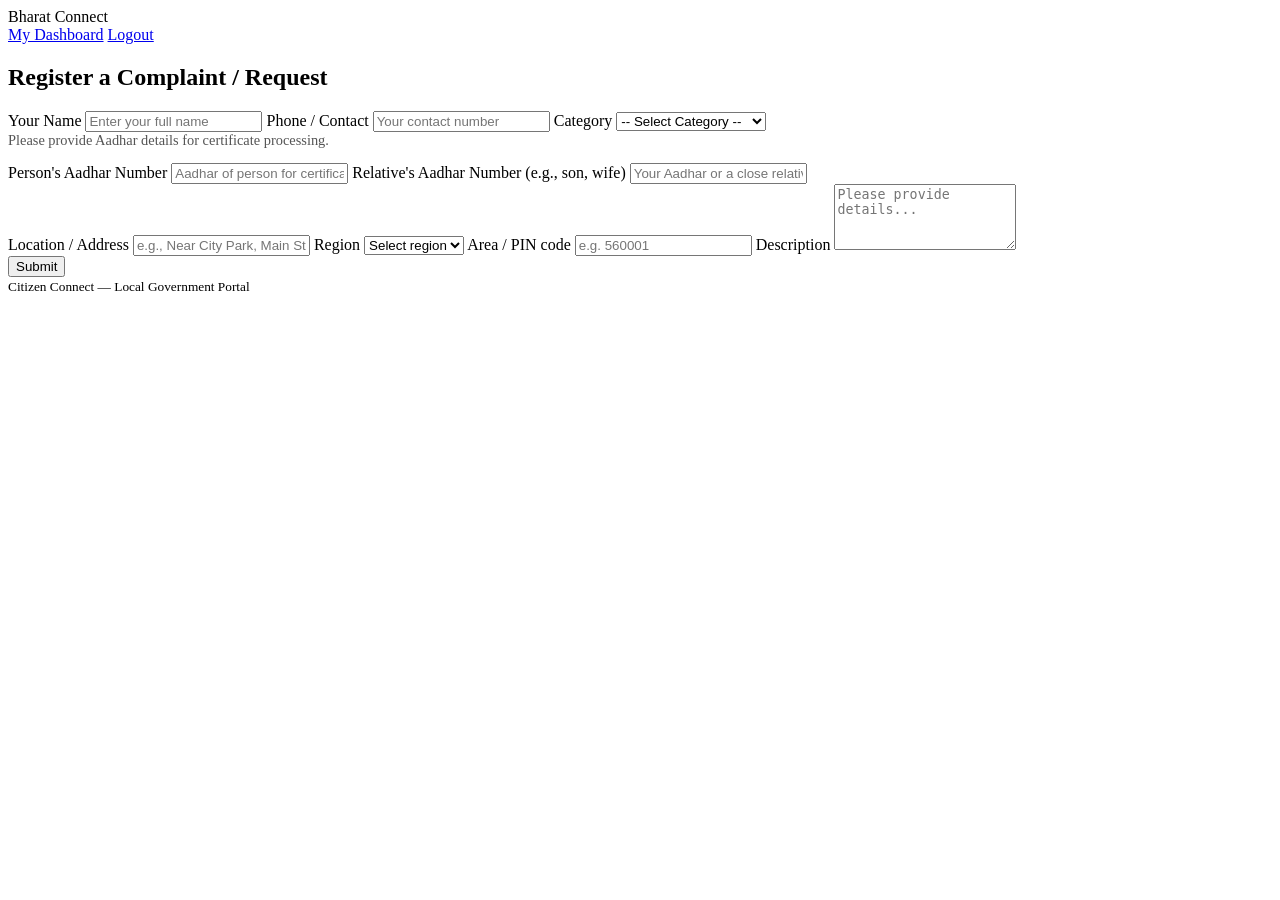
==== new_request.html @ 666920a1 "Add files via upload" ====
<!DOCTYPE html>
<html lang="en">
<head>
    <meta charset="UTF-8">
    <meta name="viewport" content="width=device-width, initial-scale=1.0">
    <title>New Request - Citizen Connect</title>
    
    <link rel="stylesheet" href="css/style.css">
</head>
<body>

    <header class="site-header">
        <div class="brand">Bharat Connect</div>
        <nav>
            <a href="dashboard.html" class="btn">My Dashboard</a>
            <a href="index.html" class="btn btn-secondary">Logout</a>
        </nav>
    </header>

    <main class="container">
        <div class="card form-card">
            <h2>Register a Complaint / Request</h2>
            
            <div id="statusMessage" class="message" style="display: none;"></div>

            <form id="requestForm" action="php/submit_request.php" method="POST">

                <label for="name">Your Name</label>
                <input id="name" name="name" placeholder="Enter your full name" required />

                <label for="phone">Phone / Contact</label>
                <input id="phone" name="phone" placeholder="Your contact number" />

                <label for="category">Category</label>
                <select id="category" name="category" required>
                    <option value="">-- Select Category --</option>
                    <option>Electric repair</option>
                    <option>Streetlight repair</option>
                    <option>Water services</option>
                    <option>Birth/Death certificate</option>
                    <option>Air/Noise pollution</option>
                    <option>Road/Pothole repair</option>
                </select>

                <div id="certificateFields" class="conditional-fields">
                    <p style="margin-top:0; font-size: 0.9em; color: #555;">
                        Please provide Aadhar details for certificate processing.
                    </p>
                    
                    <label for="personAadhar">Person's Aadhar Number</label>
                    <input id="personAadhar" name="person_aadhar" placeholder="Aadhar of person for certificate">
                    
                    <label for="relativeAadhar">Relative's Aadhar Number (e.g., son, wife)</label>
                    <input id="relativeAadhar" name="relative_aadhar" placeholder="Your Aadhar or a close relative's">
                </div>
                <label for="location">Location / Address</label>
                <input id="location" name="location" placeholder="e.g., Near City Park, Main Street" required />

                <label for="region">Region</label>
                <select id="region" name="region">
                    <option value="">Select region</option>
                    <option>North</option>
                    <option>South</option>
                    <option>East</option>
                    <option>West</option>
                    <option>Central</option>
                </select>

                <label for="areaCode">Area / PIN code</label>
                <input id="areaCode" name="areaCode" placeholder="e.g. 560001" />

                <label for="description">Description</label>
                <textarea id="description" name="description" rows="4" placeholder="Please provide details..."></textarea>

                <div class="form-actions">
                    <button type="submit" id="submitBtn" class="btn">Submit</button>
                    
                    <div id="formSpinner" class="loading-spinner" style="display: none; padding: 0; margin-left: 10px; font-size: 0.9em;">
                        Submitting...
                    </div>
                </div>
            </form>
        </div>
    </main>

    <footer class="site-footer">
        <small>Citizen Connect — Local Government Portal</small>
    </footer>

    <script src="js/main.js"></script>
</body>
</html>
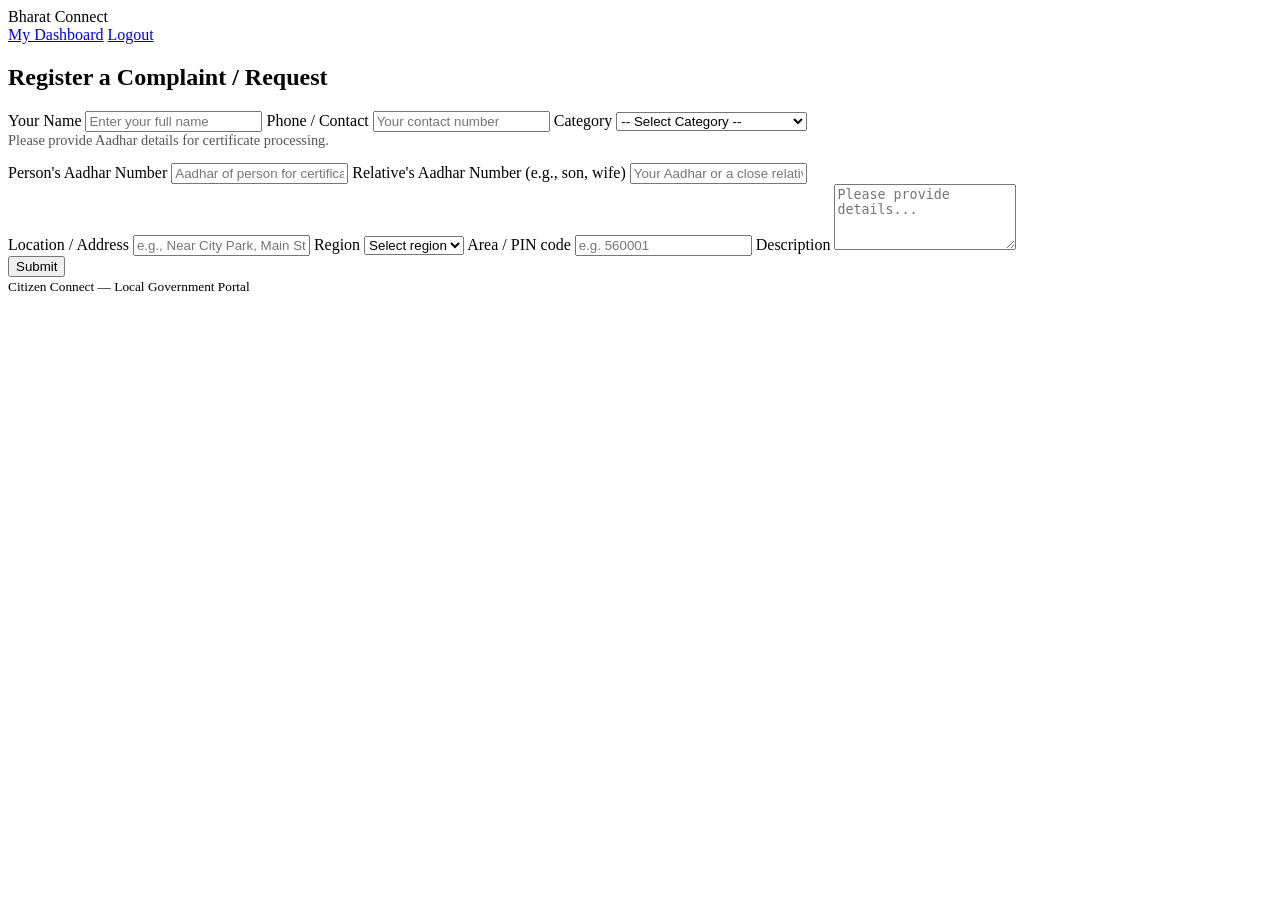
==== commit aa6a7a40: "Change dashboard and logout links to PHP Updated links for dashboard and logout to PHP files." ====
--- a/new_request.html
+++ b/new_request.html
@@ -12,8 +12,8 @@
     <header class="site-header">
         <div class="brand">Bharat Connect</div>
         <nav>
-            <a href="dashboard.html" class="btn">My Dashboard</a>
-            <a href="index.html" class="btn btn-secondary">Logout</a>
+            <a href="dashboard.php" class="btn">My Dashboard</a>
+            <a href="php/logout.php" class="btn btn-secondary">Logout</a>
         </nav>
     </header>
 
@@ -38,7 +38,7 @@
                     <option>Streetlight repair</option>
                     <option>Water services</option>
                     <option>Birth/Death certificate</option>
-                    <option>Air/Noise pollution</option>
+                    <option>Air/Noise pollution complaint</option>
                     <option>Road/Pothole repair</option>
                 </select>
 
@@ -89,4 +89,4 @@
 
     <script src="js/main.js"></script>
 </body>
-</html>+</html>
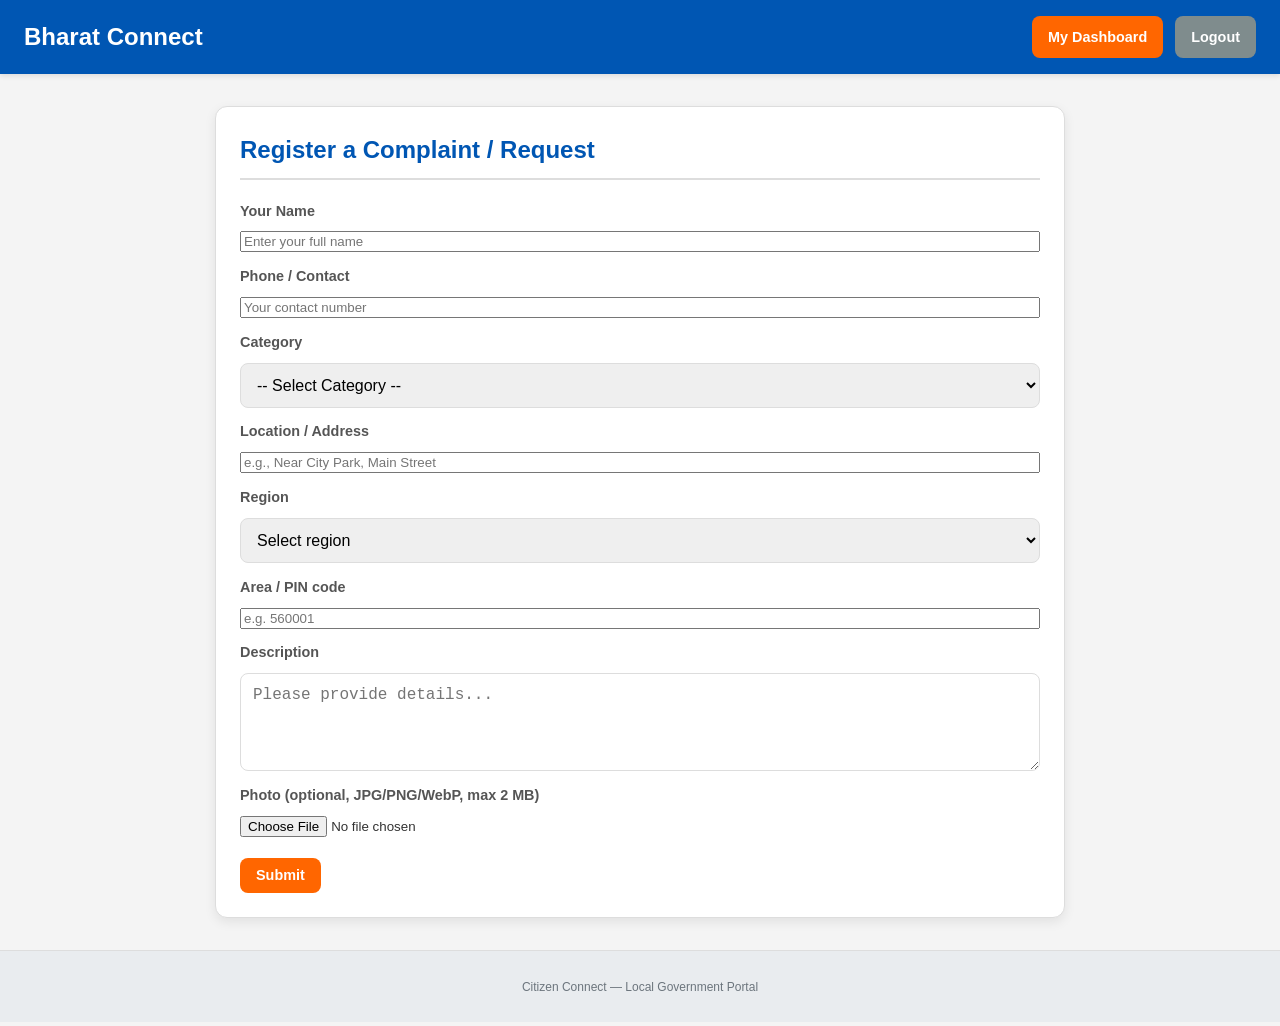
==== commit 5c205f19: "Add files via upload" ====
--- a/new_request.html
+++ b/new_request.html
@@ -72,6 +72,9 @@
                 <label for="description">Description</label>
                 <textarea id="description" name="description" rows="4" placeholder="Please provide details..."></textarea>
 
+                <label for="photo">Photo (optional, JPG/PNG/WebP, max 2 MB)</label>
+                <input id="photo" name="photo" type="file" accept="image/jpeg,image/png,image/webp" />
+
                 <div class="form-actions">
                     <button type="submit" id="submitBtn" class="btn">Submit</button>
                     
--- a/css/style.css
+++ b/css/style.css
@@ -0,0 +1,347 @@
+:root {
+    --primary-color: #0056b3;  
+    --secondary-color: #f4f4f4; 
+    --accent-color: #ff6600;  
+    --text-color: #333;
+    --border-color: #ddd;
+    --card-shadow: 0 4px 12px rgba(0, 0, 0, 0.08);
+    --card-radius: 12px;
+}
+
+body {
+    font-family: -apple-system, BlinkMacSystemFont, "Segoe UI", Roboto, Helvetica, Arial, sans-serif;
+    margin: 0;
+    background-color: var(--secondary-color);
+    color: var(--text-color);
+    line-height: 1.6;
+}
+
+.container {
+    max-width: 1200px;
+    margin: 2rem auto;
+    padding: 0 1.5rem;
+    gap: 1.5rem;
+}
+.site-header {
+    background-color: var(--primary-color);
+    color: #fff;
+    padding: 1rem 1.5rem;
+    display: flex;
+    align-items: center;
+    justify-content: space-between;
+    box-shadow: 0 2px 5px rgba(0, 0, 0, 0.1);
+}
+
+.brand {
+    font-size: 1.5rem;
+    font-weight: bold;
+    color: #fff;
+    text-decoration: none;
+}
+
+.site-header nav {
+    display: flex;
+    align-items: center;
+    gap: 0.75rem;
+}
+
+.site-footer {
+    text-align: center;
+    padding: 1.5rem;
+    margin-top: 1.5rem;
+    background-color: #e9ecef;
+    color: #6c757d;
+    font-size: 0.9rem;
+    border-top: 1px solid var(--border-color);
+}
+.btn {
+    background-color: var(--accent-color);
+    color: #fff;
+    border: none;
+    padding: 0.6rem 1rem;
+    border-radius: 8px;
+    cursor: pointer;
+    font-size: 0.9rem;
+    font-weight: 600;
+    text-decoration: none;
+    display: inline-block;
+    transition: background-color 0.2s ease;
+}
+
+.btn:hover {
+    background-color: #e65c00; 
+}
+
+.btn-secondary {
+    background-color: #7f8c8d; 
+}
+.btn-secondary:hover {
+    background-color: #6c7a7b;
+}
+
+a {
+    color: var(--primary-color);
+    text-decoration: none;
+}
+a:hover {
+    text-decoration: underline;
+}
+
+/* === Cards & Tiles === */
+.card {
+    background-color: #fff;
+    border-radius: var(--card-radius);
+    box-shadow: var(--card-shadow);
+    padding: 1.5rem;
+    border: 1px solid var(--border-color);
+    margin-bottom: 1.5rem;
+}
+
+.card h2 {
+    margin-top: 0;
+    color: var(--primary-color);
+    border-bottom: 2px solid var(--border-color);
+    padding-bottom: 0.5rem;
+}
+
+.service-tiles {
+    display: grid;
+    grid-template-columns: repeat(auto-fit, minmax(200px, 1fr));
+    gap: 1rem;
+}
+
+.tile {
+    border: 1px solid var(--border-color);
+    border-radius: 8px;
+    padding: 1.5rem;
+    text-align: center;
+    cursor: pointer;
+    transition: all 0.2s ease;
+    font-size: 1.1rem;
+    font-weight: 600;
+    text-decoration: none;
+    color: var(--primary-color);
+}
+
+.tile:hover {
+    border-color: var(--primary-color);
+    background-color: #eef5ff;
+    transform: translateY(-3px);
+    box-shadow: 0 3px 6px rgba(0, 0, 0, 0.05);
+}
+
+.tile span {
+    font-size: 2rem;
+    display: block;
+    margin-bottom: 0.5rem;
+}
+.login-page {
+    display: flex;
+    align-items: center;
+    justify-content: center;
+    min-height: 100vh;
+    background-color: var(--primary-color);
+}
+
+.login-container {
+    width: 100%;
+    max-width: 450px;
+    padding: 1.5rem;
+}
+
+.login-container .card {
+    padding: 2rem;
+}
+.login-container .brand {
+    color: #333;
+    text-align: center;
+    margin-bottom: 1rem;
+}
+
+.form-card {
+    max-width: 800px;
+    margin: 2rem auto;
+}
+
+form {
+    display: flex;
+    flex-direction: column;
+    gap: 0.8rem;
+}
+
+form label {
+    font-weight: 600;
+    font-size: 0.9rem;
+    color: #555;
+    margin-bottom: -4px;
+}
+
+input[type="text"],
+input[type="email"],
+input[type="password"],
+input[type="tel"],
+select,
+textarea {
+    width: 100%;
+    padding: 0.75rem;
+    border: 1px solid var(--border-color);
+    border-radius: 8px;
+    font-size: 1rem;
+    box-sizing: border-box; 
+    transition: border-color 0.2s, box-shadow 0.2s;
+}
+
+input:focus, select:focus, textarea:focus {
+    outline: none;
+    border-color: var(--primary-color);
+    box-shadow: 0 0 0 3px rgba(0, 86, 179, 0.2);
+}
+
+.form-actions {
+    display: flex;
+    gap: 0.5rem;
+    margin-top: 0.5rem;
+    align-items: center;
+}
+
+.form-links {
+    text-align: center;
+    margin-top: 1rem;
+    font-size: 0.9rem;
+}
+
+.radio-group {
+    display: flex;
+    gap: 1.5rem;
+    padding: 0.5rem 0;
+}
+.radio-group label {
+    font-weight: normal;
+}
+
+.conditional-fields {
+    display: none;
+    flex-direction: column;
+    gap: 0.8rem;
+    background-color: #f9f9f9;
+    padding: 1rem;
+    border-radius: 8px;
+    border: 1px dashed var(--border-color);
+}
+
+.dashboard-grid {
+    display: grid;
+    grid-template-columns: 1fr; 
+    gap: 1.5rem;
+    margin-bottom: 1.5rem;
+}
+@media (min-width: 900px) {
+    .dashboard-grid {
+        grid-template-columns: 2fr 1fr;
+    }
+}
+
+
+.filters {
+    display: flex;
+    flex-wrap: wrap;
+    gap: 0.75rem;
+    margin-bottom: 1rem;
+}
+
+.requests-list {
+    display: flex;
+    flex-direction: column;
+    gap: 1rem;
+}
+
+.request-item {
+    border: 1px solid var(--border-color);
+    border-radius: 8px;
+    padding: 1rem;
+    background-color: #fff;
+    transition: box-shadow 0.2s ease;
+}
+.request-item:hover {
+    box-shadow: 0 4px 10px rgba(0, 0, 0, 0.07);
+}
+
+.request-item-header {
+    display: flex;
+    justify-content: space-between;
+    align-items: center;
+    margin-bottom: 0.75rem;
+    border-bottom: 1px solid var(--secondary-color);
+    padding-bottom: 0.5rem;
+}
+
+.request-item-header h3 {
+    margin: 0;
+    font-size: 1.1rem;
+    color: var(--primary-color);
+}
+
+.status {
+    padding: 0.25rem 0.6rem;
+    border-radius: 12px;
+    font-size: 0.8rem;
+    font-weight: 600;
+    text-transform: uppercase;
+}
+
+.status-Submitted {
+    background-color: #fffbe6;
+    color: #f39c12; 
+}
+.status-InProgress {
+    background-color: #eef5ff;
+    color: #3498db; 
+}
+.status-Resolved {
+    background-color: #eafaf1;
+    color: #2ecc71; 
+}
+.admin-list .request-item-header {
+    display: grid;
+    grid-template-columns: 1fr 1fr 150px;
+    align-items: center;
+    gap: 1rem;
+}
+.admin-list .request-item-details {
+    display: grid;
+    grid-template-columns: 1fr 1fr;
+    gap: 0.5rem 1rem;
+    font-size: 0.9em;
+}
+.admin-actions {
+    margin-top: 1rem;
+    padding-top: 1rem;
+    border-top: 1px dashed var(--border-color);
+    display: flex;
+    gap: 0.5rem;
+}
+
+.message {
+    padding: 0.75rem;
+    border-radius: 8px;
+    font-weight: 500;
+    margin-bottom: 1rem;
+    display: none; 
+}
+.message.success {
+    background-color: #eafaf1;
+    color: #2ecc71;
+    display: block;
+}
+.message.error {
+    background-color: #fbeae8;
+    color: #e74c3c;
+    display: block;
+}
+
+.loading-spinner {
+    text-align: center;
+    padding: 2rem;
+    font-weight: 600;
+    color: #777;
+}
